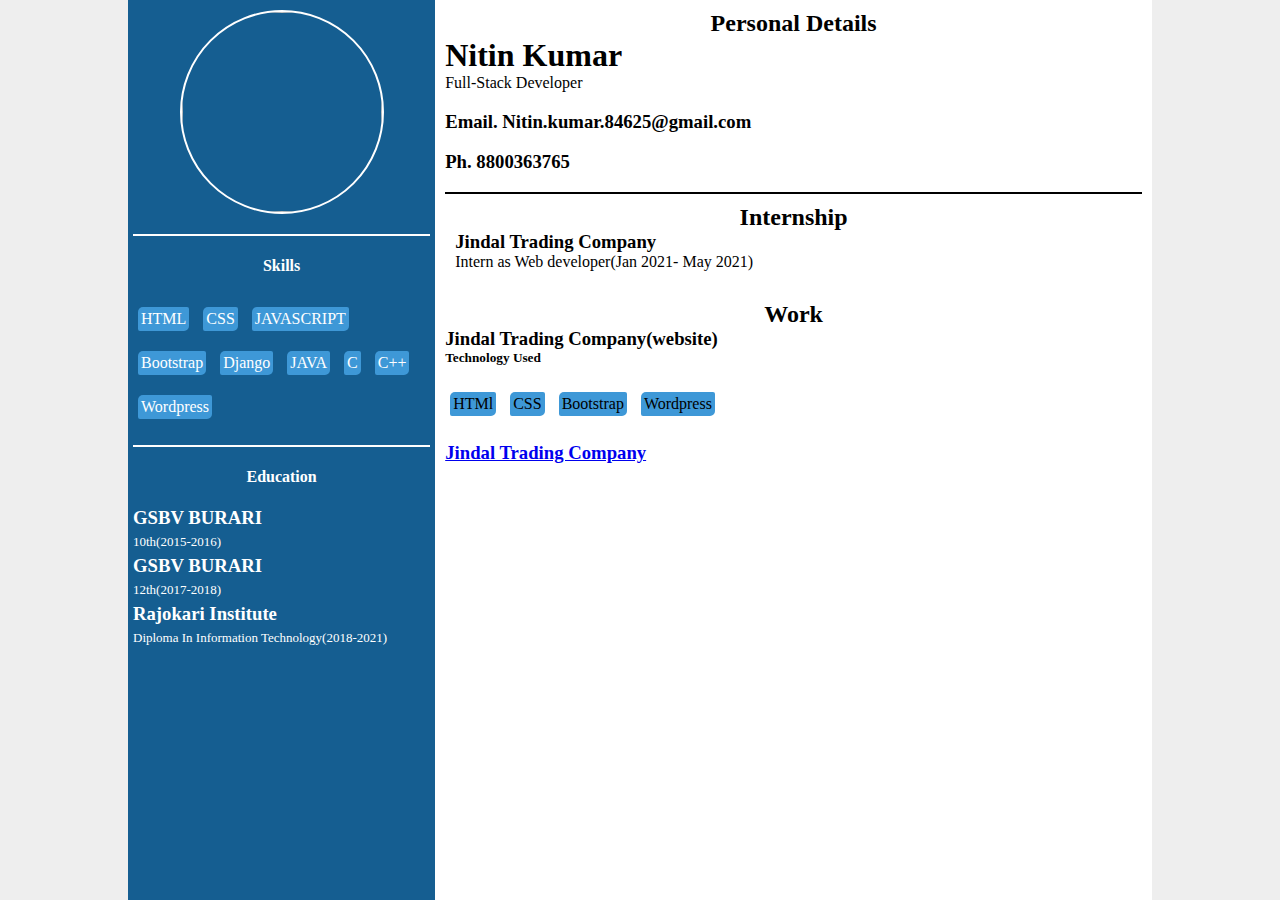
==== index.html @ 01c4945f "Rename Portfolio.html to index.html" ====
<!DOCTYPE html>
<html lang="en">
<head>
    <meta charset="UTF-8">
    <meta http-equiv="X-UA-Compatible" content="IE=edge">
    <meta name="viewport" content="width=device-width, initial-scale=1.0">
    <title>Document</title>
    <link rel="stylesheet" href="./portstyle.css">
</head>
<body>
    <div class="portfolio">
        <div id="side">
            <div class="image-hol">
                <div class="image">
                    <img src="https://drive.google.com/file/d/1BLIGSmpAOKXVOHneLEd_6A4r6ohzhdzl/view?usp=sharing" alt="">
                </div>
            </div>

            <div id="skills"> 
                <h4>Skills</h4>
                <ul>
                    <li>HTML</li>
                    <li>CSS</li>
                    <li>JAVASCRIPT</li>
                    <li>Bootstrap</li>
                    <li>Django</li>
                    <li>JAVA</li>
                    <li>C</li>
                    <li>C++</li>
                    <li>Wordpress</li>
                </ul>
            </div>
            <div class="education">
                <h4>Education</h4>
                <div>
                 
                    <h3>GSBV BURARI</h3>
                   <p>10th(2015-2016)</p>
                   <h3>GSBV BURARI</h3>
                   <p>12th(2017-2018)</p>
                   <h3>Rajokari Institute</h3>
                   <p>Diploma In Information Technology(2018-2021)</p>

                </div>
            </div>
        </div>
        <div id="main"> 
            <div class="overview">
                <center><h2>Personal Details</h2></center>
                <h1>Nitin Kumar</h1>
                <p>Full-Stack Developer </p>
                <h3>Email. Nitin.kumar.84625@gmail.com</h3>
                <h3>Ph. 8800363765</h3>
            </div>
            <div class="internship">
                <center><h2>Internship</h2></center>
                <h3>Jindal Trading Company</h3>
                <p>Intern as Web developer(Jan 2021- May 2021)</p>
            </div>
            <div class="work">
                <center><h2>Work</h2></center>
                <h3>Jindal Trading Company(website)</h3>
                <h5>Technology Used</h5>
                <ul>
                    <li>HTMl</li>
                    <li>CSS</li>
                    <li>Bootstrap</li>
                    <li>Wordpress</li>
                </ul>
                <h3><a href="https:\\jindaltradingcompany.in">Jindal Trading Company</a></h3>
                <br> 

            </div>
        </div>
    </div>
</body>
</html>
---- portstyle.css ----
#side{
    
    color: #ffffff;
    width: 30%;
    float: left;
    background-color: #155e91;
    height: 100vh;
}
#main{
    width: 70%;
  
    float: right;
    height: 100vh;
    background-color: #ffffff;
}
.portfolio{
margin: 0% 10%;
    display: flex;
    flex-direction: row;
}
body{
    background-color: #eee;
    margin: 0px;
    padding: 0;
    
}
img{
    height: 100%;
    width: 100%;
   
}
.image-hol{
    display: flex;
    justify-content: center;
    flex-direction: row;
}
label{
    width: 30px;
    height: 20px;
    background-color: yellow;
    text-align: center;
}
.image{
    border-radius: 50%;
    height: 200px;
    width: 200px;
    overflow: hidden;
    margin : 10px;
    border: 2px solid #ffffff;
        
}
#skills{
    margin: 10px 5px;
    border-top:2px #ffffff solid ;
}
h4{
    text-align: center;
}
ul{
    
    list-style: none;    
    padding: 0%;
    
}
li{
    display: inline-block;
    background-color: #3e98d7;
    border-radius: 5px 2px;
    margin: 10px 5px;
    padding: 3px;
}
.education{
    border-top: 2px solid #ffffff;
    margin: 10px 5px;
}
@media only screen and (max-width:850px){
    .portfolio{
            margin: 0%;
         
        }
}
.education h3{
   
    margin: 5px 0;
}
.education p{
    font-size: 13px;
    margin: 0;
}
.overview{
    margin: 10px;
}
.overview h1,p{
    margin: 0;
}
.internship h3{
    margin: 0;
}
.internship{
    margin: 10px;
    padding:10px;
    border-top: 2px solid black;
}
.work{
    padding: 10px;
    margin-top: 0;
    
}
.work h3,h5, h2{
    margin: 0px;
}
@media only screen and (max-width:700px){
    .portfolio{
            margin: 0%;
         flex-direction: column;
        }
        #main{
            width: 100%;
            height: 70vh;
        }
         #side{
            width: 100%;
            height:30vh;

        }
        .image{
            margin: 0 10px 10px 10px;
        }
}
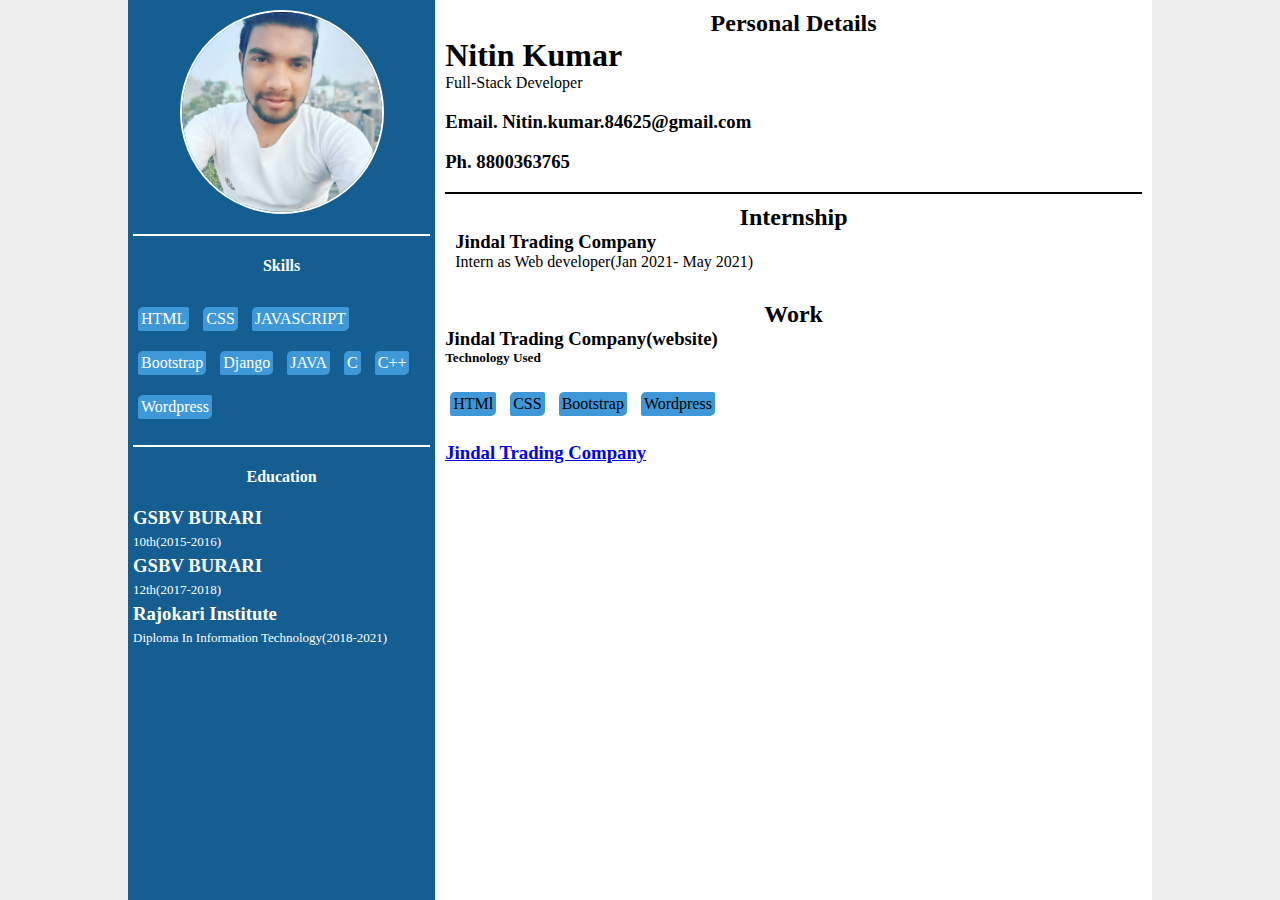
==== commit 4c9aadbf: "Update index.html" ====
--- a/index.html
+++ b/index.html
@@ -12,7 +12,7 @@
         <div id="side">
             <div class="image-hol">
                 <div class="image">
-                    <img src="https://drive.google.com/file/d/1BLIGSmpAOKXVOHneLEd_6A4r6ohzhdzl/view?usp=sharing" alt="">
+                    <img src="Screenshot_20210908-190029_Lite.jpg" alt="">
                 </div>
             </div>
 
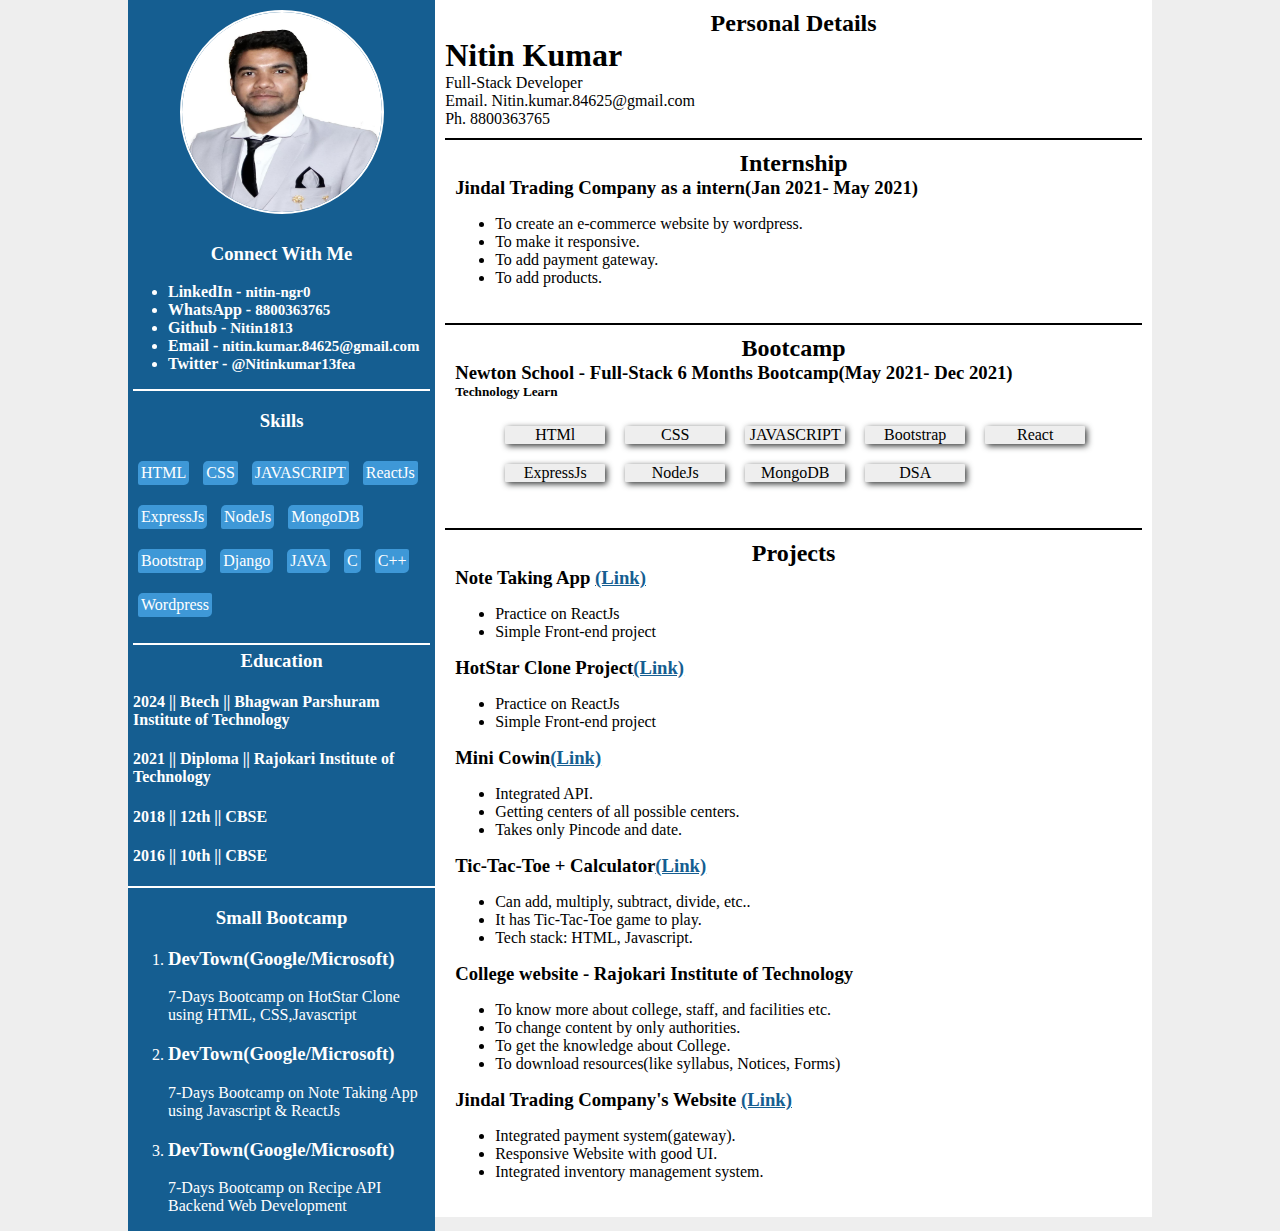
==== commit 0e84875c: "Some Changes" ====
--- a/index.html
+++ b/index.html
@@ -12,16 +12,31 @@
         <div id="side">
             <div class="image-hol">
                 <div class="image">
-                    <img src="Screenshot_20210908-190029_Lite.jpg" alt="">
+                    <img src="./IMG_1257.JPG" alt="">
                 </div>
+            </div>
+            <div class="Connect">
+                <h3 style="text-align: center;">Connect With Me</h3>
+                <ul>
+                    <li>LinkedIn - <a href="https://www.linkedin.com/in/nitin-ngr0">nitin-ngr0</a></li>
+                    <li>WhatsApp - <a href="https://wa.me/+918800363765">8800363765</a></li>
+                    <li>Github - <a href="https://github.com/Nitin1813">Nitin1813</a></li>
+                    <li>Email - <a href = "mailto: nitin.kumar.84625@gmail.com">nitin.kumar.84625@gmail.com</a></li>
+                    <li>Twitter - <a href="https://twitter.com/Nitinkumar13fea">@Nitinkumar13fea</a></li>
+
+                </ul>
             </div>
 
             <div id="skills"> 
-                <h4>Skills</h4>
+                <h3>Skills</h3>
                 <ul>
                     <li>HTML</li>
                     <li>CSS</li>
                     <li>JAVASCRIPT</li>
+                    <li>ReactJs</li>
+                    <li>ExpressJs</li>
+                    <li>NodeJs</li>
+                    <li>MongoDB</li>
                     <li>Bootstrap</li>
                     <li>Django</li>
                     <li>JAVA</li>
@@ -31,15 +46,41 @@
                 </ul>
             </div>
             <div class="education">
-                <h4>Education</h4>
+                <h3>Education</h3>
                 <div>
-                 
-                    <h3>GSBV BURARI</h3>
-                   <p>10th(2015-2016)</p>
+                    <h4>2024  || Btech || Bhagwan Parshuram Institute of Technology</h4>
+                    <h4>2021  || Diploma || Rajokari Institute of Technology</h4>
+                    <h4>2018  || 12th || CBSE</h4>
+                   <h4>2016  || 10th || CBSE</h4>
+                   <!-- <p>1GSBV BURARI</p>
                    <h3>GSBV BURARI</h3>
                    <p>12th(2017-2018)</p>
                    <h3>Rajokari Institute</h3>
-                   <p>Diploma In Information Technology(2018-2021)</p>
+                   <p>Diploma In Information Technology(2018-2021)</p> -->
+
+                </div>
+            </div>
+            <div class="bootcamp">
+             
+                <h3 style="text-align: center;">Small Bootcamp</h3>
+                <div>
+                    <ol>
+<li> <h3>DevTown(Google/Microsoft)</h3>
+    <p>7-Days Bootcamp on HotStar Clone using HTML, CSS,Javascript</p></li>
+    <li><h3>DevTown(Google/Microsoft)</h3>
+        <p>7-Days Bootcamp on Note Taking App using Javascript & ReactJs</p></li>
+        <li><h3>DevTown(Google/Microsoft)</h3>
+            <p>7-Days Bootcamp on Recipe API Backend Web Development</p></li>
+                    </ol>
+                   
+                    <!-- <h4>2021  || Diploma || Rajokari Institute of Technology</h4>
+                    <h4>2018  || 12th || CBSE</h4>
+                   <h4>2016  || 10th || CBSE</h4> -->
+                   <!-- <p>1GSBV BURARI</p>
+                   <h3>GSBV BURARI</h3>
+                   <p>12th(2017-2018)</p>
+                   <h3>Rajokari Institute</h3>
+                   <p>Diploma In Information Technology(2018-2021)</p> -->
 
                 </div>
             </div>
@@ -49,17 +90,23 @@
                 <center><h2>Personal Details</h2></center>
                 <h1>Nitin Kumar</h1>
                 <p>Full-Stack Developer </p>
-                <h3>Email. Nitin.kumar.84625@gmail.com</h3>
-                <h3>Ph. 8800363765</h3>
+                <p>Email. Nitin.kumar.84625@gmail.com</p>
+                <p>Ph. 8800363765</p>
             </div>
             <div class="internship">
                 <center><h2>Internship</h2></center>
-                <h3>Jindal Trading Company</h3>
-                <p>Intern as Web developer(Jan 2021- May 2021)</p>
+                
+                    <h3>Jindal Trading Company as a intern(Jan 2021- May 2021)</h3> 
+                    <ul>
+                       <li> To create an e-commerce website by wordpress.</li>
+                       <li>To make it responsive.</li>
+                       <li>To add payment gateway.</li>
+                       <li>To add products.</li>
+                    </ul>                    
             </div>
-            <div class="work">
+            <!-- <div class="work">
                 <center><h2>Work</h2></center>
-                <h3>Jindal Trading Company(website)</h3>
+                <h3>Jindal Trading Company<a href="https:\\jindaltradingcompany.in">(Link)</a></h3>
                 <h5>Technology Used</h5>
                 <ul>
                     <li>HTMl</li>
@@ -67,9 +114,71 @@
                     <li>Bootstrap</li>
                     <li>Wordpress</li>
                 </ul>
-                <h3><a href="https:\\jindaltradingcompany.in">Jindal Trading Company</a></h3>
-                <br> 
+                <h3>Jindal Trading Company<a href="https:\\jindaltradingcompany.in">(Link)</a></h3>
+                <h5>Technology Used</h5>
+                <ul>
+                    <li>HTMl</li>
+                    <li>CSS</li>
+                    <li>Bootstrap</li>
+                    <li>Wordpress</li>
+                </ul>
 
+            </div> -->
+            <div class="bootcamp internship">
+                <center><h2>Bootcamp</h2></center>
+                <h3>Newton School - Full-Stack 6 Months Bootcamp(May 2021- Dec 2021)</h3><p></p>
+                <h5>Technology Learn</h5>
+                <ul>
+                    <li>HTMl</li>
+                    <li>CSS</li>
+                    <li>JAVASCRIPT</li>
+                    <li>Bootstrap</li>
+                    <li>React</li>
+                    <li>ExpressJs</li>
+                    <li>NodeJs</li>
+                    <li>MongoDB</li>
+                    <li>DSA</li>
+
+                </ul>
+            </div>
+            <div class="projects internship">
+                <center><h2>Projects</h2></center>
+                <h3>Note Taking App <a href="https://nitin1813.github.io/Note-Taking-App/">(Link)</a></h3>
+                
+                <ul>
+                    <li>Practice on ReactJs</li>
+                    <li>Simple Front-end project</li>
+                </ul>
+                <h3>HotStar Clone Project<a href="https://qbmxnu.codesandbox.io/">(Link)</a></h3>
+                <ul>
+                    <li>Practice on ReactJs</li>
+                    <li>Simple Front-end project</li>
+                </ul>
+                <h3>Mini Cowin<a href="https://nitin1813.github.io/cowin/">(Link)</a></h3>
+                <ul>
+                    <li>Integrated API.</li>
+                    <li>Getting centers of all possible centers.</li>
+                    <li>Takes only Pincode and date.</li>
+                </ul>
+                <h3>Tic-Tac-Toe + Calculator<a href="https://nitin1813.github.io/Tic-tac-toe/">(Link)</a></h3>
+                <ul>
+                    <li>Can add, multiply, subtract, divide, etc..</li>
+                    <li>It has Tic-Tac-Toe game to play.</li>
+                    <li>Tech stack: HTML, Javascript.</li>
+                </ul>
+                <h3>College website - Rajokari Institute of Technology</h3>
+                <ul>
+                    <li>To know more about college, staff, and facilities etc.</li>
+                    <li>To change content by only authorities.</li>
+                    <li>To get the knowledge about College.</li>
+                    <li>To download resources(like syllabus, Notices, Forms)</li>
+                </ul>
+                <h3>Jindal Trading Company's Website <a href="https://jindaltradingcompany.in/">(Link)</a></h3>
+                <ul>
+                    <li>Integrated payment system(gateway).</li>
+                    <li>Responsive Website with good UI.</li>
+                    <li>Integrated inventory management system.</li>
+                </ul>
             </div>
         </div>
     </div>
--- a/portstyle.css
+++ b/portstyle.css
@@ -4,13 +4,43 @@
     width: 30%;
     float: left;
     background-color: #155e91;
-    height: 100vh;
+    height: 100%;
+}
+.Connect li a {
+    text-decoration: none;
+    color: #ffffff;
+    font-size: 15px;
+    
+}
+.Connect ul{
+    font-weight: bold;
+}
+.bootcamp ul li{
+    list-style-type: none;
+    border-radius: 1px;
+    box-shadow:2px 2px 6px #333535;
+    width: 100px;
+    background-color: #eee;
+    text-align: center;
+    margin: 10px;
+}
+ /* .projects ul{
+    display: flex;
+   justify-content: space-between;
+} */
+.bootcamp ul{
+    display: flex;
+    flex-wrap: wrap;
+    
+}
+.bootcamp{
+    border-top: 2px solid #ffffff;
 }
 #main{
     width: 70%;
   
     float: right;
-    height: 100vh;
+    height: 100%;
     background-color: #ffffff;
 }
 .portfolio{
@@ -23,6 +53,9 @@
     margin: 0px;
     padding: 0;
     
+}
+.projects a{
+    color:#155e91 ;
 }
 img{
     height: 100%;
@@ -53,16 +86,16 @@
     margin: 10px 5px;
     border-top:2px #ffffff solid ;
 }
-h4{
+#skills h3,.education h3{
     text-align: center;
 }
-ul{
+.work ul, #skills ul{
     
     list-style: none;    
     padding: 0%;
     
 }
-li{
+.work ul li, #skills ul li{
     display: inline-block;
     background-color: #3e98d7;
     border-radius: 5px 2px;
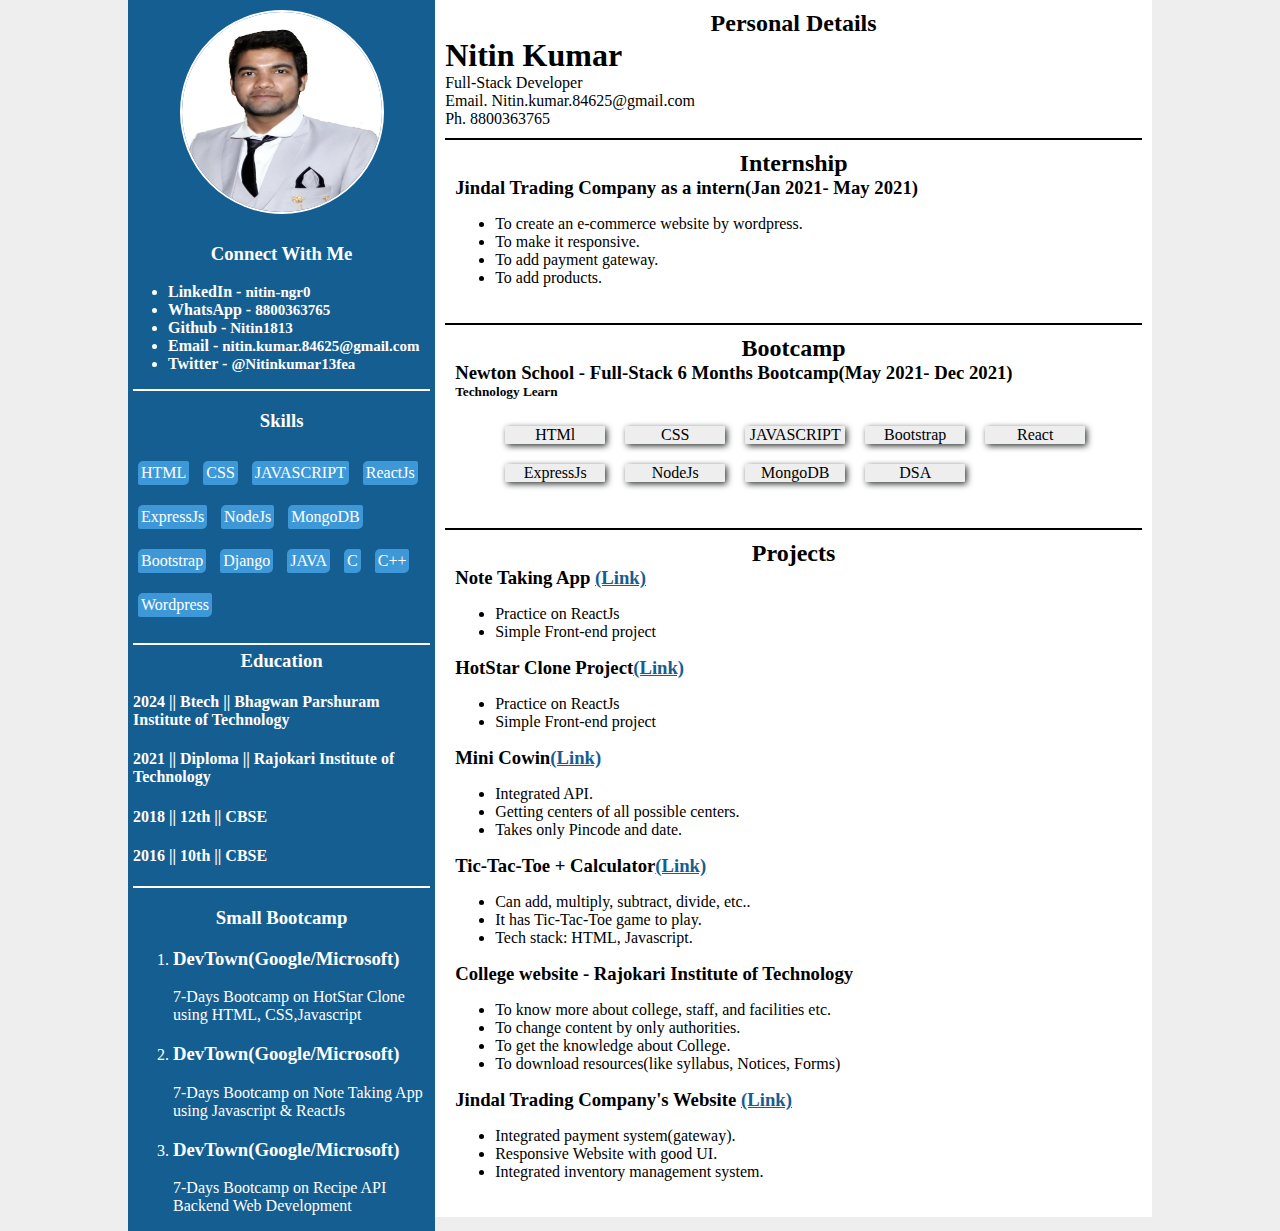
==== commit 71033ad2: "Some Changes" ====
--- a/index.html
+++ b/index.html
@@ -1,5 +1,6 @@
 <!DOCTYPE html>
 <html lang="en">
+
 <head>
     <meta charset="UTF-8">
     <meta http-equiv="X-UA-Compatible" content="IE=edge">
@@ -7,6 +8,7 @@
     <title>Document</title>
     <link rel="stylesheet" href="./portstyle.css">
 </head>
+
 <body>
     <div class="portfolio">
         <div id="side">
@@ -21,13 +23,13 @@
                     <li>LinkedIn - <a href="https://www.linkedin.com/in/nitin-ngr0">nitin-ngr0</a></li>
                     <li>WhatsApp - <a href="https://wa.me/+918800363765">8800363765</a></li>
                     <li>Github - <a href="https://github.com/Nitin1813">Nitin1813</a></li>
-                    <li>Email - <a href = "mailto: nitin.kumar.84625@gmail.com">nitin.kumar.84625@gmail.com</a></li>
+                    <li>Email - <a href="mailto: nitin.kumar.84625@gmail.com">nitin.kumar.84625@gmail.com</a></li>
                     <li>Twitter - <a href="https://twitter.com/Nitinkumar13fea">@Nitinkumar13fea</a></li>
 
                 </ul>
             </div>
 
-            <div id="skills"> 
+            <div id="skills">
                 <h3>Skills</h3>
                 <ul>
                     <li>HTML</li>
@@ -48,11 +50,11 @@
             <div class="education">
                 <h3>Education</h3>
                 <div>
-                    <h4>2024  || Btech || Bhagwan Parshuram Institute of Technology</h4>
-                    <h4>2021  || Diploma || Rajokari Institute of Technology</h4>
-                    <h4>2018  || 12th || CBSE</h4>
-                   <h4>2016  || 10th || CBSE</h4>
-                   <!-- <p>1GSBV BURARI</p>
+                    <h4>2024 || Btech || Bhagwan Parshuram Institute of Technology</h4>
+                    <h4>2021 || Diploma || Rajokari Institute of Technology</h4>
+                    <h4>2018 || 12th || CBSE</h4>
+                    <h4>2016 || 10th || CBSE</h4>
+                    <!-- <p>1GSBV BURARI</p>
                    <h3>GSBV BURARI</h3>
                    <p>12th(2017-2018)</p>
                    <h3>Rajokari Institute</h3>
@@ -61,22 +63,28 @@
                 </div>
             </div>
             <div class="bootcamp">
-             
+
                 <h3 style="text-align: center;">Small Bootcamp</h3>
                 <div>
                     <ol>
-<li> <h3>DevTown(Google/Microsoft)</h3>
-    <p>7-Days Bootcamp on HotStar Clone using HTML, CSS,Javascript</p></li>
-    <li><h3>DevTown(Google/Microsoft)</h3>
-        <p>7-Days Bootcamp on Note Taking App using Javascript & ReactJs</p></li>
-        <li><h3>DevTown(Google/Microsoft)</h3>
-            <p>7-Days Bootcamp on Recipe API Backend Web Development</p></li>
+                        <li>
+                            <h3>DevTown(Google/Microsoft)</h3>
+                            <p>7-Days Bootcamp on HotStar Clone using HTML, CSS,Javascript</p>
+                        </li>
+                        <li>
+                            <h3>DevTown(Google/Microsoft)</h3>
+                            <p>7-Days Bootcamp on Note Taking App using Javascript & ReactJs</p>
+                        </li>
+                        <li>
+                            <h3>DevTown(Google/Microsoft)</h3>
+                            <p>7-Days Bootcamp on Recipe API Backend Web Development</p>
+                        </li>
                     </ol>
-                   
+
                     <!-- <h4>2021  || Diploma || Rajokari Institute of Technology</h4>
                     <h4>2018  || 12th || CBSE</h4>
                    <h4>2016  || 10th || CBSE</h4> -->
-                   <!-- <p>1GSBV BURARI</p>
+                    <!-- <p>1GSBV BURARI</p>
                    <h3>GSBV BURARI</h3>
                    <p>12th(2017-2018)</p>
                    <h3>Rajokari Institute</h3>
@@ -85,24 +93,28 @@
                 </div>
             </div>
         </div>
-        <div id="main"> 
+        <div id="main">
             <div class="overview">
-                <center><h2>Personal Details</h2></center>
+                <center>
+                    <h2>Personal Details</h2>
+                </center>
                 <h1>Nitin Kumar</h1>
                 <p>Full-Stack Developer </p>
                 <p>Email. Nitin.kumar.84625@gmail.com</p>
                 <p>Ph. 8800363765</p>
             </div>
             <div class="internship">
-                <center><h2>Internship</h2></center>
-                
-                    <h3>Jindal Trading Company as a intern(Jan 2021- May 2021)</h3> 
-                    <ul>
-                       <li> To create an e-commerce website by wordpress.</li>
-                       <li>To make it responsive.</li>
-                       <li>To add payment gateway.</li>
-                       <li>To add products.</li>
-                    </ul>                    
+                <center>
+                    <h2>Internship</h2>
+                </center>
+
+                <h3>Jindal Trading Company as a intern(Jan 2021- May 2021)</h3>
+                <ul>
+                    <li> To create an e-commerce website by wordpress.</li>
+                    <li>To make it responsive.</li>
+                    <li>To add payment gateway.</li>
+                    <li>To add products.</li>
+                </ul>
             </div>
             <!-- <div class="work">
                 <center><h2>Work</h2></center>
@@ -125,8 +137,11 @@
 
             </div> -->
             <div class="bootcamp internship">
-                <center><h2>Bootcamp</h2></center>
-                <h3>Newton School - Full-Stack 6 Months Bootcamp(May 2021- Dec 2021)</h3><p></p>
+                <center>
+                    <h2>Bootcamp</h2>
+                </center>
+                <h3>Newton School - Full-Stack 6 Months Bootcamp(May 2021- Dec 2021)</h3>
+                <p></p>
                 <h5>Technology Learn</h5>
                 <ul>
                     <li>HTMl</li>
@@ -142,9 +157,11 @@
                 </ul>
             </div>
             <div class="projects internship">
-                <center><h2>Projects</h2></center>
+                <center>
+                    <h2>Projects</h2>
+                </center>
                 <h3>Note Taking App <a href="https://nitin1813.github.io/Note-Taking-App/">(Link)</a></h3>
-                
+
                 <ul>
                     <li>Practice on ReactJs</li>
                     <li>Simple Front-end project</li>
@@ -183,4 +200,5 @@
         </div>
     </div>
 </body>
-</html>
+
+</html>--- a/portstyle.css
+++ b/portstyle.css
@@ -34,6 +34,7 @@
     
 }
 .bootcamp{
+    margin: 10px 5px;
     border-top: 2px solid #ffffff;
 }
 #main{
@@ -149,11 +150,11 @@
         }
         #main{
             width: 100%;
-            height: 70vh;
+            height: 70%;
         }
          #side{
             width: 100%;
-            height:30vh;
+            height:30%;
 
         }
         .image{
